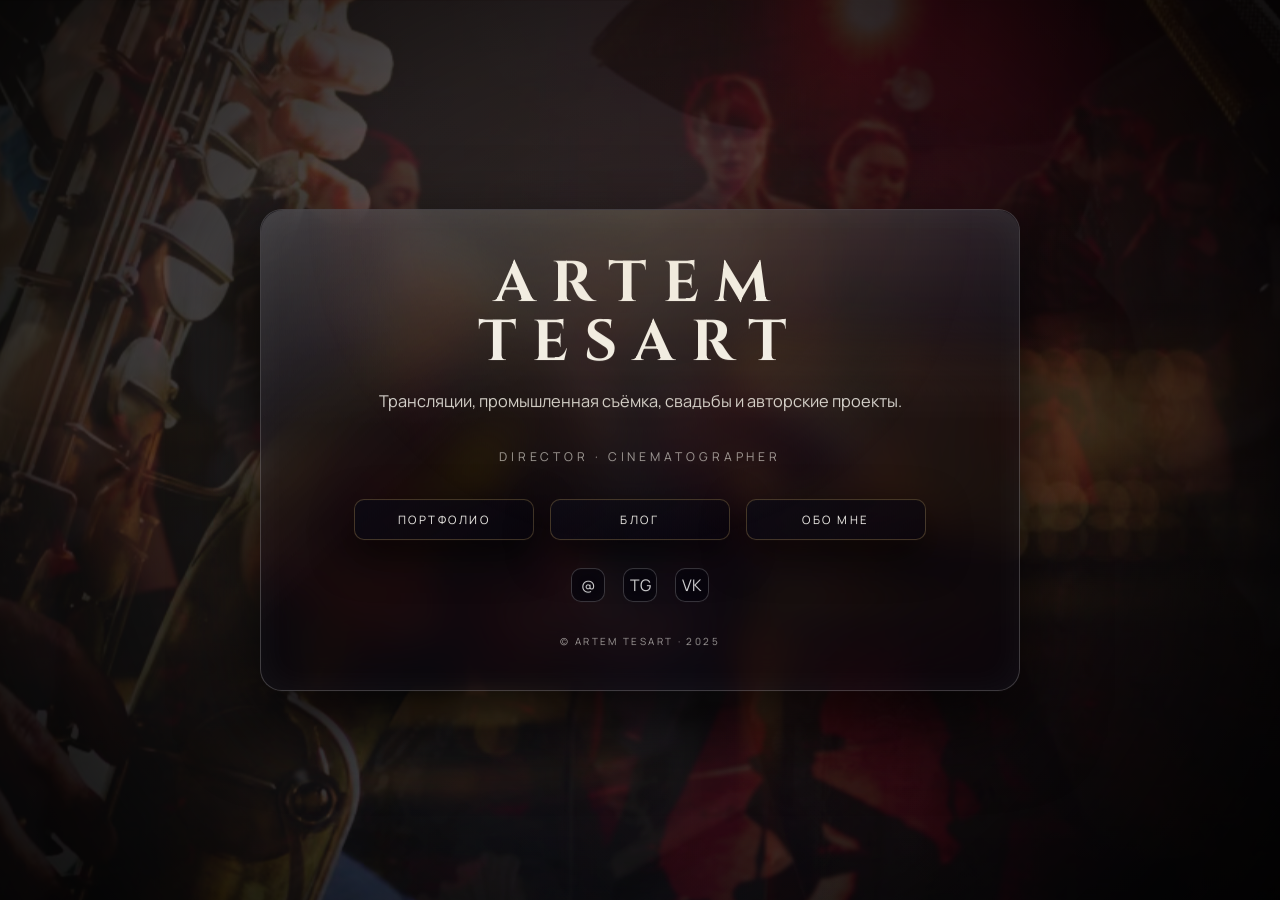
==== index.html @ c9b061e8 "Initial site" ====
<!DOCTYPE html>
<html lang="ru">
<head> <title>Artem Tesart — видеограф и режиссёр монтажа</title>
<meta charset="utf-8" />
<meta name="theme-color" content="#0b0b10">
<meta name="apple-mobile-web-app-status-bar-style" content="black-translucent">
<meta name="title" content="Artem Tesart — видеограф и режиссёр монтажа">
<meta name="description" content="Коммерческие съёмки, авторские проекты, трансляции, клипы, свадьбы. Москва, Санкт-Петербург и другие города." /> <!-- Open Graph -->
<meta property="og:type" content="website">
<meta property="og:url" content="https://tesart.site/">
<meta property="og:title" content="Artem Tesart — видеограф и режиссёр монтажа">
<meta property="og:description" content="Портфолио, блог-уроки, трансляции и проекты. Свет, камера, монтаж, цвет.">
<meta property="og:image" content="https://tesart.site/og_preview.jpg"> <!-- Twitter -->
<meta name="twitter:card" content="summary_large_image">
<meta name="twitter:url" content="https://tesart.site/">
<meta name="twitter:title" content="Artem Tesart — видеограф и режиссёр монтажа">
<meta name="twitter:description" content="Портфолио, блог-уроки, трансляции и проекты.">
<meta name="twitter:image" content="https://tesart.site/og_preview.jpg"> <meta name="viewport" content="width=device-width, initial-scale=1" /> <!-- Favicon -->
<link rel="icon" type="image/png" href="/favicon.png">
<link rel="apple-touch-icon" href="/favicon.png"> <link rel="stylesheet" href="assets/css/base.css" /> <link rel="stylesheet" href="assets/css/spa.css" /> <link rel="stylesheet" href="assets/css/home.css" /> <link rel="stylesheet" href="assets/css/portfolio.css" /> <link rel="stylesheet" href="assets/css/blog.css" /> <link rel="stylesheet" href="assets/css/about.css" /> <link rel="manifest" href="/manifest.webmanifest">
<meta name="theme-color" content="#0a0812"> <!-- iOS (ограниченно, но полезно) -->
<meta name="apple-mobile-web-app-capable" content="yes">
<meta name="apple-mobile-web-app-status-bar-style" content="black-translucent">
<link rel="apple-touch-icon" href="/icon-192.png"> </head> <body class="spa is-home is-loading"> <main class="spa-main"> <div class="preload" aria-hidden="true"><div class="preload__title">ARTEM TESART</div><div class="preload__glow"></div></div> <div class="cinema-stage" aria-hidden="true"> <div class="cinema-layer layer--back"></div> <div class="cinema-layer layer--mid"></div> <div class="cinema-layer layer--front"></div> <div class="cinema-glow"></div> </div> <!-- GLOBAL HEADER --> <header class="page-header spa-chrome" aria-label="Main Navigation"> <div class="page-header__name">ARTEM TESART</div> <nav class="page-header__nav"> <button class="nav-pill js-goto" data-target="home" type="button">Главная</button> <button class="nav-pill js-goto" data-target="portfolio" type="button">Портфолио</button> <button class="nav-pill js-goto" data-target="blog" type="button">Блог</button> <button class="nav-pill js-goto" data-target="about" type="button">Обо мне</button> </nav> </header> <!-- PAGES STRIP --> <div class="pages-strip"> <!-- HOME --> <section class="page page--home" data-page="home"> <section id="hero"> <div class="hero-content"> <div class="hero-panel"> <h1 class="hero-title hero-reveal">ARTEM<br>TESART</h1> <p class="hero-tagline hero-reveal"> Трансляции, промышленная съёмка, свадьбы и авторские проекты. </p> <p class="hero-role hero-reveal">DIRECTOR · CINEMATOGRAPHER</p> <div class="hero-buttons hero-reveal"> <button class="button hero-button js-goto" data-target="portfolio" type="button">Портфолио</button> <button class="button hero-button js-goto" data-target="blog" type="button">Блог</button> <button class="button hero-button js-goto" data-target="about" type="button">Обо мне</button> </div> <div class="contact-icons contact-icons--text hero-reveal"> <a href="mailto:tysart@arttistfoto.ru" class="ci" aria-label="Email">@</a> <a href="https://t.me/tysartpro" target="_blank" rel="noopener" class="ci" aria-label="Telegram">TG</a> <a href="https://vk.com/tysartru" target="_blank" rel="noopener" class="ci" aria-label="VK">VK</a>
</div> <div class="hero-copy-inline hero-reveal">© Artem Tesart · 2025</div> </div> </div> </section> </section>
<div class="inner-lamp" aria-hidden="true"></div>
<div class="home-darken"></div> <!-- PORTFOLIO -->
<section class="page page--inner" data-page="portfolio"> <div class="page-shell"> <div class="page-body"> <div class="page-panel portfolio-panel"> <header class="page-panel__header"> <span class="page-panel__kicker">PORTFOLIO</span> <h2 class="page-panel__title">Работы</h2> <p class="page-panel__subtitle"> Клипы, промышленная съёмка, образовательные проекты, свадьбы. </p> </header> <!-- Filters --> <div class="portfolio-filters" id="portfolio-filters"> <button class="filter-btn is-active" data-filter="all">Все</button> <button class="filter-btn" data-filter="клипы">Клипы</button> <button class="filter-btn" data-filter="бизнес">Бизнес</button> <button class="filter-btn" data-filter="образовательные">Образовательные</button> <button class="filter-btn" data-filter="свадебное">Свадебное</button> </div> <!-- Grid --> <div class="portfolio-grid" id="portfolio-grid"> <!-- 0. Showreel (как обычная карточка, категория клипы) --> <article class="video-card" data-category="клипы all" data-video="https://vkvideo.ru/video_ext.php?oid=-62737535&id=456239091&hash=49986847b2e59c8f&hd=3"> <div class="video-thumb"> <picture><source type="image/avif" srcset="assets/images/pic24-640.avif 640w, assets/images/pic24-960.avif 960w, assets/images/pic24.avif 1920w" sizes="(max-width: 700px) 92vw, (max-width: 1200px) 48vw, 33vw"><img class="video-preview" sizes="(max-width: 700px) 92vw, (max-width: 1200px) 48vw, 33vw" src="assets/images/pic24.jpg" alt="Showreel Артёма Тыщенко" loading="lazy"></picture> <iframe class="video-iframe" allowfullscreen loading="lazy"></iframe> </div> <div class="video-meta"> <div class="video-year">2023</div> <h3 class="video-title">Showreel</h3> <p class="video-desc">Краткая подборка работ — ритм, свет, стиль.</p> </div> </article> <!-- 1 --> <article class="video-card" data-category="клипы all" data-video="https://vk.com/video_ext.php?oid=-62737535&id=456239130&hd=2&autoplay=1"> <div class="video-thumb"> <picture><source type="image/avif" srcset="assets/images/pic23.avif 1920w" sizes="(max-width: 700px) 92vw, (max-width: 1200px) 48vw, 33vw"><img class="video-preview" sizes="(max-width: 700px) 92vw, (max-width: 1200px) 48vw, 33vw" src="assets/images/pic23.jpg" alt="Барабан Победы: Ритм Героев" loading="lazy"></picture> <iframe class="video-iframe" allowfullscreen loading="lazy"></iframe> </div> <div class="video-meta"> <div class="video-year">2025</div> <h3 class="video-title">Барабан Победы</h3> <p class="video-desc">Видеопроект «Барабан Победы: Ритм Героев».</p> </div> </article> <!-- 2 --> <article class="video-card" data-category="Образовательные шоу-программы all" data-video="https://www.youtube.com/embed/yJ_yje0vOjk?si=6PQ5TYV1UYAC-JJE"> <div class="video-thumb"> <picture><source type="image/avif" srcset="assets/images/pic02-640.avif 640w, assets/images/pic02-960.avif 960w, assets/images/pic02.avif 1920w" sizes="(max-width: 700px) 92vw, (max-width: 1200px) 48vw, 33vw"><img class="video-preview" sizes="(max-width: 700px) 92vw, (max-width: 1200px) 48vw, 33vw" src="assets/images/pic02.jpg" alt="Большая ставка — выпуск 1" loading="lazy"></picture> <iframe class="video-iframe" allowfullscreen loading="lazy"></iframe> </div> <div class="video-meta"> <div class="video-year">2025</div> <h3 class="video-title">БОЛЬШАЯ СТАВКА · Выпуск 1</h3> <p class="video-desc">Серебряков, Гребенщиков и Федотов.</p> </div> </article> <!-- 3 --> <article class="video-card" data-category="тизеры Образовательные all" data-video="https://vk.com/video_ext.php?oid=-53605513&id=456241773&hd=2"> <div class="video-thumb"> <picture><source type="image/avif" srcset="assets/images/pic03-640.avif 640w, assets/images/pic03-960.avif 960w, assets/images/pic03.avif 1920w" sizes="(max-width: 700px) 92vw, (max-width: 1200px) 48vw, 33vw"><img class="video-preview" sizes="(max-width: 700px) 92vw, (max-width: 1200px) 48vw, 33vw" src="assets/images/pic03.jpg" alt="Тизер к курсу Андрея Курпатова" loading="lazy"></picture> <iframe class="video-iframe" allowfullscreen loading="lazy"></iframe> </div> <div class="video-meta"> <div class="video-year">2025</div> <h3 class="video-title">Тизер к курсу</h3> <p class="video-desc">Тизер к образовательному курсу Андрея Курпатова.</p> </div> </article> <!-- 4 --> <article class="video-card" data-category="свадебное свадебные-тизеры all" data-video="https://player.vimeo.com/video/1059244427"> <div class="video-thumb"> <picture><source type="image/avif" srcset="assets/images/pic04-640.avif 640w, assets/images/pic04-960.avif 960w, assets/images/pic04.avif 1920w" sizes="(max-width: 700px) 92vw, (max-width: 1200px) 48vw, 33vw"><img class="video-preview" sizes="(max-width: 700px) 92vw, (max-width: 1200px) 48vw, 33vw" src="assets/images/pic04.jpg" alt="Никита и Инна" loading="lazy"></picture> <iframe class="video-iframe" allowfullscreen loading="lazy"></iframe> </div> <div class="video-meta"> <div class="video-year">2025</div> <h3 class="video-title">Никита и Инна</h3> <p class="video-desc">Свадебный тизер.</p> </div> </article> <!-- 5 --> <article class="video-card" data-category=" бизнес all" data-video="https://player.vimeo.com/video/1077946759"> <div class="video-thumb"> <picture><source type="image/avif" srcset="assets/images/pic05-640.avif 640w, assets/images/pic05-960.avif 960w, assets/images/pic05.avif 1920w" sizes="(max-width: 700px) 92vw, (max-width: 1200px) 48vw, 33vw"><img class="video-preview" sizes="(max-width: 700px) 92vw, (max-width: 1200px) 48vw, 33vw" src="assets/images/pic05.jpg" alt="Master" loading="lazy"></picture> <iframe class="video-iframe" allowfullscreen loading="lazy"></iframe> </div> <div class="video-meta"> <div class="video-year">2024–2025</div> <h3 class="video-title">Master</h3> <p class="video-desc">Промышленный видеопроект.</p> </div> </article> <!-- 6 --> <article class="video-card" data-category=" бизнес all" data-video="https://player.vimeo.com/video/1077945075"> <div class="video-thumb"> <picture><source type="image/avif" srcset="assets/images/pic06-640.avif 640w, assets/images/pic06-960.avif 960w, assets/images/pic06.avif 1920w" sizes="(max-width: 700px) 92vw, (max-width: 1200px) 48vw, 33vw"><img class="video-preview" sizes="(max-width: 700px) 92vw, (max-width: 1200px) 48vw, 33vw" src="assets/images/pic06.jpg" alt="ECOTECH" loading="lazy"></picture> <iframe class="video-iframe" allowfullscreen loading="lazy"></iframe> </div> <div class="video-meta"> <div class="video-year">2024–2025</div> <h3 class="video-title">ECOTECH</h3> <p class="video-desc">Промышленный проект.</p> </div> </article> <!-- 7 --> <article class="video-card" data-category="детские Образовательные шоу-программы all" data-video="https://storage.yandexcloud.net/ftp-upload/2024/11/2024-11-19_13_32_GXKYAZNAYPOZN03.mp4"> <div class="video-thumb"> <picture><source type="image/avif" srcset="assets/images/pic07-640.avif 640w, assets/images/pic07-960.avif 960w, assets/images/pic07.avif 1920w" sizes="(max-width: 700px) 92vw, (max-width: 1200px) 48vw, 33vw"><img class="video-preview" sizes="(max-width: 700px) 92vw, (max-width: 1200px) 48vw, 33vw" src="assets/images/pic07.jpg" alt="Я знаю, что всё познаю" loading="lazy"></picture> <iframe class="video-iframe" allowfullscreen loading="lazy"></iframe> </div> <div class="video-meta"> <div class="video-year">2024–2025</div> <h3 class="video-title">Я знаю, что всё познаю</h3> <p class="video-desc">Тайны Петергофа.</p> </div> </article> <!-- 8 --> <article class="video-card" data-category="детские Образовательные шоу-программы all" data-video="https://vkvideo.ru/video_ext.php?oid=-167962601&id=456239149&hd=2"> <div class="video-thumb"> <picture><source type="image/avif" srcset="assets/images/pic08-640.avif 640w, assets/images/pic08-960.avif 960w, assets/images/pic08.avif 1920w" sizes="(max-width: 700px) 92vw, (max-width: 1200px) 48vw, 33vw"><img class="video-preview" sizes="(max-width: 700px) 92vw, (max-width: 1200px) 48vw, 33vw" src="assets/images/pic08.jpg" alt="Эпоха просвещения Елизаветы" loading="lazy"></picture> <iframe class="video-iframe" allowfullscreen loading="lazy"></iframe> </div> <div class="video-meta"> <div class="video-year">2024–2025</div> <h3 class="video-title">Эпоха просвещения</h3> <p class="video-desc">Императрица Елизавета.</p> </div> </article> <!-- 9 --> <article class="video-card" data-category=" бизнес all" data-video="https://player.vimeo.com/video/1077942483"> <div class="video-thumb"> <picture><source type="image/avif" srcset="assets/images/pic09-640.avif 640w, assets/images/pic09-960.avif 960w, assets/images/pic09.avif 1920w" sizes="(max-width: 700px) 92vw, (max-width: 1200px) 48vw, 33vw"><img class="video-preview" sizes="(max-width: 700px) 92vw, (max-width: 1200px) 48vw, 33vw" src="assets/images/pic09.jpg" alt="Pressmash" loading="lazy"></picture> <iframe class="video-iframe" allowfullscreen loading="lazy"></iframe> </div> <div class="video-meta"> <div class="video-year">2024–2025</div> <h3 class="video-title">Pressmash</h3> <p class="video-desc">Промышленный видеопроект.</p> </div> </article> <!-- 10 --> <article class="video-card" data-category=" бизнес all" data-video="https://player.vimeo.com/video/1077961672"> <div class="video-thumb"> <picture><source type="image/avif" srcset="assets/images/pic10-640.avif 640w, assets/images/pic10-960.avif 960w, assets/images/pic10.avif 1920w" sizes="(max-width: 700px) 92vw, (max-width: 1200px) 48vw, 33vw"><img class="video-preview" sizes="(max-width: 700px) 92vw, (max-width: 1200px) 48vw, 33vw" src="assets/images/pic10.jpg" alt="GK Vertikal" loading="lazy"></picture> <iframe class="video-iframe" allowfullscreen loading="lazy"></iframe> </div> <div class="video-meta"> <div class="video-year">2024–2025</div> <h3 class="video-title">GK Vertikal</h3> <p class="video-desc">Промышленный проект.</p> </div> </article> <!-- 11 --> <article class="video-card" data-category="клипы all" data-video="https://rutube.ru/play/embed/a565c56ccdaebafc614cad9eb3cc430b/"> <div class="video-thumb"> <picture><source type="image/avif" srcset="assets/images/pic11-640.avif 640w, assets/images/pic11-960.avif 960w, assets/images/pic11.avif 1920w" sizes="(max-width: 700px) 92vw, (max-width: 1200px) 48vw, 33vw"><img class="video-preview" sizes="(max-width: 700px) 92vw, (max-width: 1200px) 48vw, 33vw" src="assets/images/pic11.jpg" alt="Клип TVRCH" loading="lazy"></picture> <iframe class="video-iframe" allowfullscreen loading="lazy"></iframe> </div> <div class="video-meta"> <div class="video-year">2024–2025</div> <h3 class="video-title">Клип TVRCH</h3> <p class="video-desc">Музыкальный клип.</p> </div> </article> <!-- 12 --> <article class="video-card" data-category="клипы all" data-video="https://rutube.ru/play/embed/ce0a8a663f601e3fba623a80daca1013/"> <div class="video-thumb"> <picture><source type="image/avif" srcset="assets/images/pic12-640.avif 640w, assets/images/pic12-960.avif 960w, assets/images/pic12.avif 1920w" sizes="(max-width: 700px) 92vw, (max-width: 1200px) 48vw, 33vw"><img class="video-preview" sizes="(max-width: 700px) 92vw, (max-width: 1200px) 48vw, 33vw" src="assets/images/pic12.jpg" alt="Russian Kiss — Фрукт" loading="lazy"></picture> <iframe class="video-iframe" allowfullscreen loading="lazy"></iframe> </div> <div class="video-meta"> <div class="video-year">2024–2025</div> <h3 class="video-title">Russian Kiss — «Фрукт»</h3> <p class="video-desc">Музыкальный клип.</p> </div> </article> <!-- 13 --> <article class="video-card" data-category="клипы музыкальные all" data-video="https://rutube.ru/play/embed/23541bbca042cbf67d456db66329a7d2/"> <div class="video-thumb"> <picture><source type="image/avif" srcset="assets/images/pic13-640.avif 640w, assets/images/pic13-960.avif 960w, assets/images/pic13.avif 1920w" sizes="(max-width: 700px) 92vw, (max-width: 1200px) 48vw, 33vw"><img class="video-preview" sizes="(max-width: 700px) 92vw, (max-width: 1200px) 48vw, 33vw" src="assets/images/pic13.jpg" alt="SAX" loading="lazy"></picture> <iframe class="video-iframe" allowfullscreen loading="lazy"></iframe> </div> <div class="video-meta"> <div class="video-year">2024–2025</div> <h3 class="video-title">SAX</h3> <p class="video-desc">Музыкальный проект.</p> </div> </article> <!-- 14 --> <article class="video-card" data-category="тизеры Образовательные all" data-video="https://vk.com/video_ext.php?oid=-53605513&id=456241590&hd"> <div class="video-thumb"> <picture><source type="image/avif" srcset="assets/images/pic14-640.avif 640w, assets/images/pic14-960.avif 960w, assets/images/pic14.avif 1920w" sizes="(max-width: 700px) 92vw, (max-width: 1200px) 48vw, 33vw"><img class="video-preview" sizes="(max-width: 700px) 92vw, (max-width: 1200px) 48vw, 33vw" src="assets/images/pic14.jpg" alt="Тизер к курсу" loading="lazy"></picture> <iframe class="video-iframe" allowfullscreen loading="lazy"></iframe> </div> <div class="video-meta"> <div class="video-year">2024–2025</div> <h3 class="video-title">Тизер к курсу</h3> <p class="video-desc">Ещё один тизер к курсу.</p> </div> </article> <!-- 15 --> <article class="video-card" data-category="свадебное свадебные-тизеры all" data-video="https://vkvideo.ru/video_ext.php?oid=-62737535&id=456239119&hd=1"> <div class="video-thumb"> <picture><source type="image/avif" srcset="assets/images/pic15-640.avif 640w, assets/images/pic15-960.avif 960w, assets/images/pic15.avif 1920w" sizes="(max-width: 700px) 92vw, (max-width: 1200px) 48vw, 33vw"><img class="video-preview" sizes="(max-width: 700px) 92vw, (max-width: 1200px) 48vw, 33vw" src="assets/images/pic15.jpg" alt="Свадебный тизер 1" loading="lazy"></picture> <iframe class="video-iframe" allowfullscreen loading="lazy"></iframe> </div> <div class="video-meta"> <div class="video-year">2024–2025</div> <h3 class="video-title">Свадебный тизер 1</h3> <p class="video-desc">Свадебный тизер.</p> </div> </article> <!-- 16 --> <article class="video-card" data-category="свадебное свадебные-тизеры all" data-video="https://vk.com/video_ext.php?oid=-62737535&id=456239122&hd=2"> <div class="video-thumb"> <picture><source type="image/avif" srcset="assets/images/pic20-640.avif 640w, assets/images/pic20-960.avif 960w, assets/images/pic20.avif 1920w" sizes="(max-width: 700px) 92vw, (max-width: 1200px) 48vw, 33vw"><img class="video-preview" sizes="(max-width: 700px) 92vw, (max-width: 1200px) 48vw, 33vw" src="assets/images/pic20.jpg" alt="Свадебный тизер 2" loading="lazy"></picture> <iframe class="video-iframe" allowfullscreen loading="lazy"></iframe> </div> <div class="video-meta"> <div class="video-year">2024–2025</div> <h3 class="video-title">Свадебный тизер 2</h3> <p class="video-desc">Свадебный тизер.</p> </div> </article> <!-- 17 --> <article class="video-card" data-category="свадебные-клипы свадебное all" data-video="https://vkvideo.ru/video_ext.php?oid=-62737535&id=456239101&hd=1"> <div class="video-thumb"> <picture><source type="image/avif" srcset="assets/images/pic22-640.avif 640w, assets/images/pic22-960.avif 960w, assets/images/pic22.avif 1920w" sizes="(max-width: 700px) 92vw, (max-width: 1200px) 48vw, 33vw"><img class="video-preview" sizes="(max-width: 700px) 92vw, (max-width: 1200px) 48vw, 33vw" src="assets/images/pic22.jpg" alt="Свадебный клип 1" loading="lazy"></picture> <iframe class="video-iframe" allowfullscreen loading="lazy"></iframe> </div> <div class="video-meta"> <div class="video-year">2024–2025</div> <h3 class="video-title">Свадебный клип 1</h3> <p class="video-desc">Свадебный клип.</p> </div> </article> <!-- 18 --> <article class="video-card" data-category="свадебное свадебные-фильмы all" data-video="https://vkvideo.ru/video_ext.php?oid=-62737535&id=456239120&hd=1"> <div class="video-thumb"> <picture><source type="image/avif" srcset="assets/images/pic18-640.avif 640w, assets/images/pic18-960.avif 960w, assets/images/pic18.avif 1920w" sizes="(max-width: 700px) 92vw, (max-width: 1200px) 48vw, 33vw"><img class="video-preview" sizes="(max-width: 700px) 92vw, (max-width: 1200px) 48vw, 33vw" src="assets/images/pic18.jpg" alt="Свадебный фильм 1" loading="lazy"></picture> <iframe class="video-iframe" allowfullscreen loading="lazy"></iframe> </div> <div class="video-meta"> <div class="video-year">2024–2025</div> <h3 class="video-title">Свадебный фильм 1</h3> <p class="video-desc">Свадебный фильм.</p> </div> </article> <!-- 19 --> <article class="video-card" data-category="свадебное свадебные-фильмы all" data-video="https://vkvideo.ru/video_ext.php?oid=-62737535&id=456239096&hd=1"> <div class="video-thumb"> <picture><source type="image/avif" srcset="assets/images/pic17-640.avif 640w, assets/images/pic17-960.avif 960w, assets/images/pic17.avif 1920w" sizes="(max-width: 700px) 92vw, (max-width: 1200px) 48vw, 33vw"><img class="video-preview" sizes="(max-width: 700px) 92vw, (max-width: 1200px) 48vw, 33vw" src="assets/images/pic17.jpg" alt="Свадебный фильм 2" loading="lazy"></picture> <iframe class="video-iframe" allowfullscreen loading="lazy"></iframe> </div> <div class="video-meta"> <div class="video-year">2024–2025</div> <h3 class="video-title">Свадебный фильм 2</h3> <p class="video-desc">Свадебный фильм.</p> </div> </article> <!-- 20 --> <article class="video-card" data-category="свадебное свадебные-фильмы all" data-video="https://vkvideo.ru/video_ext.php?oid=-62737535&id=456239095&hd=1"> <div class="video-thumb"> <picture><source type="image/avif" srcset="assets/images/pic20-640.avif 640w, assets/images/pic20-960.avif 960w, assets/images/pic20.avif 1920w" sizes="(max-width: 700px) 92vw, (max-width: 1200px) 48vw, 33vw"><img class="video-preview" sizes="(max-width: 700px) 92vw, (max-width: 1200px) 48vw, 33vw" src="assets/images/pic20.jpg" alt="Свадебный фильм 3" loading="lazy"></picture> <iframe class="video-iframe" allowfullscreen loading="lazy"></iframe> </div> <div class="video-meta"> <div class="video-year">2024–2025</div> <h3 class="video-title">Свадебный фильм 3</h3> <p class="video-desc">Свадебный фильм.</p> </div> </article> <!-- 21 --> <article class="video-card" data-category="свадебное свадебные-фильмы all" data-video="https://vk.com/video_ext.php?oid=-62737535&id=456239128&hd=2"> <div class="video-thumb"> <picture><source type="image/avif" srcset="assets/images/pic21-640.avif 640w, assets/images/pic21-960.avif 960w, assets/images/pic21.avif 1920w" sizes="(max-width: 700px) 92vw, (max-width: 1200px) 48vw, 33vw"><img class="video-preview" sizes="(max-width: 700px) 92vw, (max-width: 1200px) 48vw, 33vw" src="assets/images/pic21.jpg" alt="Свадебный фильм 4" loading="lazy"></picture> <iframe class="video-iframe" allowfullscreen loading="lazy"></iframe> </div> <div class="video-meta"> <div class="video-year">2024–2025</div> <h3 class="video-title">Свадебный фильм 4</h3> <p class="video-desc">Свадебный фильм.</p> </div> </article> </div> </div> </div> </div>
</section> <!-- BLOG -->
<section class="page page--inner" data-page="blog"> <div class="page-shell"> <div class="page-body"> <section class="page-panel blog-panel"> <header class="page-panel__header"> <span class="page-panel__kicker">Блог</span> <h1 class="page-panel__title">Видео</h1> <p class="page-panel__subtitle"> Практика света, камеры и экспозиции. </p> </header> <div class="blog-lessons" id="blog-lessons"> <!-- Видео 6 --> <article class="lesson-card" data-video="https://www.youtube.com/embed/YognzvrLtvo?si=2WjALFE_nRBY7XxT" data-year="Видео 6" data-title="Как работает ISO: чувствительность, шум и плёнка" data-desc="ISO — это усиление сигнала, а не «яркость». Разница шума, зерна и что делать, когда не хватает света."> <div class="lesson-thumb"> <picture><source type="image/avif" srcset="assets/images/6-640.avif 640w, assets/images/6-960.avif 960w, assets/images/6.avif 1920w" sizes="(max-width: 700px) 92vw, (max-width: 1200px) 48vw, 33vw"><img sizes="(max-width: 700px) 92vw, (max-width: 1200px) 48vw, 33vw" src="assets/images/6.jpg" alt="Видео 6 — ISO" loading="lazy"></picture> <div class="lesson-play">▶</div> </div> <div class="lesson-meta"> <div class="lesson-kicker">Видео 6</div> <h2 class="lesson-title">Как работает ISO: чувствительность, шум и плёнка</h2> <p class="lesson-desc"> ISO — усиление сигнала, шум vs плёночное зерно, и почему ISO — крайняя мера. </p> </div> </article> <!-- Видео 5 --> <article class="lesson-card" data-video="https://www.youtube.com/embed/8cX2oU6Eokc?si=qILGULPIHvZVpOPY" data-year="Видео 5" data-title="Экспозиция как инструмент смысла" data-desc="Экспозиция и композиция вместе управляют вниманием и эмоцией кадра."> <div class="lesson-thumb"> <picture><source type="image/avif" srcset="assets/images/5.avif 1920w" sizes="(max-width: 700px) 92vw, (max-width: 1200px) 48vw, 33vw"><img sizes="(max-width: 700px) 92vw, (max-width: 1200px) 48vw, 33vw" src="assets/images/5.jpg" alt="Видео 5 — Экспозиция" loading="lazy"></picture> <div class="lesson-play">▶</div> </div> <div class="lesson-meta"> <div class="lesson-kicker">Видео 5</div> <h2 class="lesson-title">Экспозиция как инструмент смысла</h2> <p class="lesson-desc"> Не «цифры», а смысл: баланс кадра, акцент, как свет и тьма управляют вниманием. </p> </div> </article> <!-- Видео 4 --> <article class="lesson-card" data-video="https://www.youtube.com/embed/5KrJzUv5Xx0?si=xjjV9W5CfD5ROX4s" data-year="Видео 4" data-title="Практика баланса белого на камере" data-desc="Авто-BB vs ручной в кельвинах, на что смотреть по коже/фону/свету."> <div class="lesson-thumb"> <picture><source type="image/avif" srcset="assets/images/4.avif 1920w" sizes="(max-width: 700px) 92vw, (max-width: 1200px) 48vw, 33vw"><img sizes="(max-width: 700px) 92vw, (max-width: 1200px) 48vw, 33vw" src="assets/images/4.jpg" alt="Видео 4 — Баланс белого" loading="lazy"></picture> <div class="lesson-play">▶</div> </div> <div class="lesson-meta"> <div class="lesson-kicker">Видео 4</div> <h2 class="lesson-title">Практика баланса белого на камере</h2> <p class="lesson-desc"> Практика на FX30, но принципы одинаковы для любых камер. </p> </div> </article> <!-- Видео 3 --> <article class="lesson-card" data-video="https://vk.com/video_ext.php?oid=-62737535&id=456239133&autoplay=1" data-year="Видео 3" data-title="Базовый баланс белого: фундамент красивого цвета" data-desc="Когда авто-BB уместен, почему лучше вручную, как брать WB и что делать без времени."> <div class="lesson-thumb"> <picture><source type="image/avif" srcset="assets/images/3-640.avif 640w, assets/images/3-960.avif 960w, assets/images/3.avif 1920w" sizes="(max-width: 700px) 92vw, (max-width: 1200px) 48vw, 33vw"><img sizes="(max-width: 700px) 92vw, (max-width: 1200px) 48vw, 33vw" src="assets/images/3.jpg" alt="Видео 3 — WB" loading="lazy"></picture> <div class="lesson-play">▶</div> </div> <div class="lesson-meta"> <div class="lesson-kicker">Видео 3</div> <h2 class="lesson-title">Базовый баланс белого: фундамент красивого цвета</h2> <p class="lesson-desc"> Фундамент работы со светом и цветом: ручная настройка, карта/лист, ошибки синхронизации. </p> </div> </article> <!-- Видео 2 --> <article class="lesson-card" data-video="https://vk.com/video_ext.php?oid=-62737535&id=456239132&autoplay=1" data-year="Видео 2" data-title="Глаз и камера: почему картинка «не как в жизни»" data-desc="Почему камера честно фиксирует контраст и ошибки света, и как это использовать."> <div class="lesson-thumb"> <picture><source type="image/avif" srcset="assets/images/2.avif 1920w" sizes="(max-width: 700px) 92vw, (max-width: 1200px) 48vw, 33vw"><img sizes="(max-width: 700px) 92vw, (max-width: 1200px) 48vw, 33vw" src="assets/images/2.jpg" alt="Видео 2 — Глаз и камера" loading="lazy"></picture> <div class="lesson-play">▶</div> </div> <div class="lesson-meta"> <div class="lesson-kicker">Видео 2</div> <h2 class="lesson-title">Глаз и камера: почему картинка «не как в жизни»</h2> <p class="lesson-desc"> Глаз «подстраивает» всё автоматически, камера — нет. Разбираем, как работать вместе с камерой. </p> </div> </article> <!-- Видео 1 --> <article class="lesson-card" data-video="https://vk.com/video_ext.php?oid=-62737535&id=456239131&autoplay=1" data-year="Видео 1" data-title="Красивый кадр дома для Zoom и записей" data-desc="Простые правила, которые сразу улучшают картинку: ракурс, свет, фон."> <div class="lesson-thumb"> <picture><source type="image/avif" srcset="assets/images/1-640.avif 640w, assets/images/1-960.avif 960w, assets/images/1.avif 1920w" sizes="(max-width: 700px) 92vw, (max-width: 1200px) 48vw, 33vw"><img sizes="(max-width: 700px) 92vw, (max-width: 1200px) 48vw, 33vw" src="assets/images/1.jpg" alt="Видео 1 — Домашний свет" loading="lazy"></picture> <div class="lesson-play">▶</div> </div> <div class="lesson-meta"> <div class="lesson-kicker">Видео 1</div> <h2 class="lesson-title">Красивый кадр дома для Zoom и записей</h2> <p class="lesson-desc"> Без дорогой техники: угол софтбокса, почему потолочный свет «убивает», и как сделать лицо главным. </p> </div> </article> </div> </section> </div> </div>
</section> <!-- ABOUT -->
<section class="page page--inner" data-page="about"> <div class="page-shell"> <div class="page-body"> <section class="page-panel about-panel"> <header class="page-panel__header"> <span class="page-panel__kicker">ABOUT</span> <h1 class="page-panel__title">Артём Тыщенко</h1> <p class="page-panel__subtitle"> Видеограф и режиссёр монтажа. Снимаю и монтирую под ключ — от идеи и света до финального монтажа и звука. </p> </header> <div class="about-grid"> <!-- Left column --> <div class="about-col"> <h2 class="about-h2">Кто я <span class="en"></span></h2> <p class="about-p"> Я — Артём Тыщенко (Artem Tesart), видеограф и режиссёр монтажа с опытом работы более 10 лет. Люблю живые, честные кадры и внимательно отношусь к свету, фактуре и пространству. Для меня важна не только «красивая картинка», но и то, как зритель живёт внутри сцены. </p> <p class="about-p"> Работаю в Москве, Санкт-Петербурге и других городах. Делаю проекты киношным подходом: композиция, движение камеры, ритм монтажа и свет — так, чтобы видео смотрелось цельно и легко. </p> <h2 class="about-h2">Как я работаю <span class="en"></span></h2> <ol class="about-steps"> <li><strong>Задача.</strong> Коротко фиксируем цель, аудиторию и ожидаемый результат.</li> <li><strong>Формат.</strong> Предлагаю хронометраж, стиль и структуру ролика.</li> <li><strong>Съёмка.</strong> Планируем день, свет, локации — снимаем спокойно, без суеты.</li> <li><strong>Монтаж и цвет.</strong> Собираю историю, ритм, цветокоррекцию и финальный звук.</li> <li><strong>Сдача.</strong> Отдаю материалы в нужных форматах и помогу с публикацией.</li> </ol> </div> <!-- Right column --> <aside class="about-col about-col--right"> <div class="about-card"> <h2 class="about-h2">С чем помогаю <span class="en"></span></h2> <ul class="about-list"> <li><strong>Коммерческие ролики</strong> — промо, презентации, имиджевые видео для компаний и производств.</li> <li><strong>Образовательные и шоу-проекты</strong> — лекции, онлайн-курсы, интеллектуальные форматы, детские программы.</li> <li><strong>Клипы и творческие проекты</strong> — музыкальные клипы, арт-видео, истории под трек или сценарий.</li> <li><strong>Событийное видео</strong> — эмоциональные, аккуратные фильмы и тизеры о событиях и людях.</li> <li><strong>Монтаж под ключ</strong> — соберу цельный фильм из вашего материала с цветом и звуком.</li> </ul> </div> <div class="about-card"> <h2 class="about-h2">Онлайн-трансляции <span class="en"></span></h2> <p class="about-p"> Провожу многокамерные трансляции для образовательных проектов и фондов: 2–3 камеры, видеомикшер (switcher), звук с пульта и параллельная запись. Помогаю собрать надёжный сетап и провести эфир спокойно — без сюрпризов. </p> <div class="about-tags"> <span class="tag">2–3 камеры</span> <span class="tag">Switcher</span> <span class="tag">Sound from mixer</span> <span class="tag">Backup record</span> </div> </div> <div class="about-card"> <h2 class="about-h2">Немного личного <span class="en"></span></h2> <p class="about-p"> Мне важны спокойствие, ясность и уважительное общение. Люблю, когда в работе нет лишней суеты: есть цель и пространство для точных решений. В кадре для меня нет случайных деталей — свет, композиция и паузы тоже «говорят». </p> </div> <div class="about-card about-card--cta"> <h2 class="about-h2">Связаться <span class="en"></span></h2> <p class="about-p">Проще всего написать в Telegram или в VK.</p> <div class="about-cta"> <a class="btn btn--ghost" href="https://t.me/tysartpro" target="_blank" rel="noopener">Telegram</a> <a class="btn btn--ghost" href="https://vk.com/tysartru" target="_blank" rel="noopener">VK</a> </div> <p class="about-note"> Email: <a href="mailto:tysart@arttistfoto.ru">tysart@arttistfoto.ru</a> </p> </div> </aside> </div> </section> </div> </div>
</section> </div><!-- /pages-strip --> <!-- ГЛОБАЛЬНЫЙ ФУТЕР (контакты + копирайт) -->
<footer class="page-footer spa-chrome" aria-label="Контакты"> <div class="footer-actions"> <a class="footer-link" href="mailto:tysart@arttistfoto.ru">Email</a> <a class="footer-link" href="https://t.me/tysartpro" target="_blank" rel="noreferrer">Telegram</a> <a class="footer-link" href="https://vk.com/tysartru" target="_blank" rel="noreferrer">VK</a> </div> <div class="footer-copy">© Artem Tesart · 2025</div>
</footer> </main> <script src="assets/js/spa.js" defer></script> <!-- Video Modal -->
<div class="modal" id="videoModal" aria-hidden="true"> <div class="modal__backdrop" data-modal-close></div> <div class="modal__dialog" role="dialog" aria-modal="true"> <button class="modal__close" type="button" data-modal-close>×</button> <button class="modal__nav modal__nav--prev" type="button" data-modal-prev>‹</button> <button class="modal__nav modal__nav--next" type="button" data-modal-next>›</button> <div class="modal__media"> <iframe id="videoModalFrame" allow="autoplay; encrypted-media; fullscreen; picture-in-picture" allowfullscreen loading="lazy">
</iframe> </div> <div class="modal__meta"> <div class="modal__year" id="videoModalYear"></div> <div class="modal__title" id="videoModalTitle"></div> <div class="modal__desc" id="videoModalDesc"></div> </div> </div>
</div>
</body>
</html>
---- assets/css/base.css ----
@import url('https://fonts.googleapis.com/css2?family=Cinzel:wght@400;500;600;700&family=Manrope:wght@300;400;500;600;700&display=swap');

:root {
  --font-body: "Manrope", system-ui, -apple-system, "Segoe UI", sans-serif;
  --font-display: "Cinzel", "Times New Roman", serif;

  --bg-0: #040207;
  --bg-1: #09040f;
  --bg-2: #12070f;

  --text-strong: #f5f3ee;
  --text: rgba(245, 243, 238, 0.86);
  --text-dim: rgba(245, 243, 238, 0.62);

  --accent: #d6b36b;
  --accent-soft: rgba(214, 179, 107, 0.35);

  --panel: rgba(8, 6, 14, 0.72);
  --panel-border: rgba(255, 255, 255, 0.14);
  --panel-shadow: 0 30px 90px rgba(0, 0, 0, 0.85);

  --parallax-x: 0;
  --parallax-y: 0;
  --page-index: 0;
}

*,
*::before,
*::after { box-sizing: border-box; }

html, body {
  margin: 0;
  padding: 0;
  height: 100%;
}

body {
  font-family: var(--font-body);
  font-weight: 400;
  color: var(--text);
  background: radial-gradient(1200px 800px at 50% -10%, rgba(120, 20, 20, 0.24), transparent 65%),
              radial-gradient(1200px 900px at 70% 10%, rgba(25, 40, 80, 0.22), transparent 70%),
              linear-gradient(180deg, var(--bg-2), var(--bg-0));
  background-attachment: fixed;
}

body::after {
  content: "";
  position: fixed;
  inset: -20vh;
  pointer-events: none;
  background:
    radial-gradient(circle at 50% 10%, rgba(255, 255, 255, 0.06), transparent 45%),
    radial-gradient(circle at 20% 80%, rgba(255, 255, 255, 0.04), transparent 50%),
    radial-gradient(circle at 80% 70%, rgba(255, 255, 255, 0.03), transparent 55%);
  opacity: 0.6;
  mix-blend-mode: screen;
  z-index: 1;
}

button { font-family: inherit; }
img { max-width: 100%; display: block; }

body.modal-open { overflow: hidden; }

@media (prefers-reduced-motion: reduce) {
  * {
    animation-duration: 0.001ms !important;
    animation-iteration-count: 1 !important;
    transition-duration: 0.001ms !important;
    scroll-behavior: auto !important;
  }
}
---- assets/css/spa.css ----
/* SPA ROOT */
body.spa { overflow: hidden; }

.spa-main {
  position: relative;
  width: 100%;
  height: 100vh;
  overflow: hidden;
  background: transparent;
}

/* Vignette */
.spa-main::before {
  content: "";
  position: absolute;
  inset: -10vh;
  z-index: 2;
  pointer-events: none;
  background: radial-gradient(circle at center,
    rgba(0, 0, 0, 0) 0%,
    rgba(0, 0, 0, 0.35) 45%,
    rgba(0, 0, 0, 0.75) 75%,
    rgba(0, 0, 0, 0.95) 100%
  );
}

/* CINEMA STAGE (global background) */
.cinema-stage {
  position: fixed;
  inset: -6vh -6vw;
  z-index: 0;
  pointer-events: none;
  overflow: hidden;
}

.cinema-layer {
  position: absolute;
  inset: 0;
  background-size: cover;
  background-position: center;
  filter: saturate(115%) contrast(112%) brightness(0.78);
  opacity: 0.55;
  transform: translate3d(0,0,0) scale(1.08);
  transition: transform 0.8s cubic-bezier(.22,.61,.36,1), opacity 0.8s ease;
  will-change: transform;
}

.cinema-layer.layer--back {
  background-image: image-set(
    url("../images/pic07.avif") type("image/avif"),
    url("../images/pic07.jpg") type("image/jpeg")
  );
  opacity: 0.38;
  transform:
    translate3d(calc(var(--page-index) * -2.3%), calc(var(--parallax-y) * 16px), 0)
    scale(1.2);
  filter: saturate(105%) contrast(105%) brightness(0.65);
}

.cinema-layer.layer--mid {
  background-image: image-set(
    url("../images/pic13.avif") type("image/avif"),
    url("../images/pic13.jpg") type("image/jpeg")
  );
  opacity: 0.52;
  transform:
    translate3d(calc(var(--page-index) * -3.4%), calc(var(--parallax-y) * 22px), 0)
    scale(1.12);
}

.cinema-layer.layer--front {
  background-image: image-set(
    url("../images/pic11.avif") type("image/avif"),
    url("../images/pic11.jpg") type("image/jpeg")
  );
  opacity: 0.25;
  transform:
    translate3d(calc(var(--page-index) * -4.4%), calc(var(--parallax-y) * 28px), 0)
    scale(1.05);
  filter: blur(2px) saturate(120%);
}

.cinema-glow {
  position: absolute;
  inset: -10%;
  background:
    radial-gradient(circle at 20% 20%, rgba(214, 179, 107, 0.18), transparent 55%),
    radial-gradient(circle at 70% 30%, rgba(120, 20, 20, 0.18), transparent 60%),
    radial-gradient(circle at 60% 80%, rgba(40, 60, 110, 0.16), transparent 65%);
  mix-blend-mode: screen;
  opacity: 0.6;
}

/* STRIP */
.pages-strip {
  position: relative;
  z-index: 3;
  display: flex;
  height: 100%;
  width: 100%;
  transform: translate3d(0,0,0);
  transition: transform 0.7s cubic-bezier(0.22, 0.61, 0.36, 1);
  will-change: transform;
  pointer-events: none;
}

.page {
  flex: 0 0 100%;
  width: 100%;
  height: 100%;
  overflow: hidden;
  pointer-events: auto;
}

.page--inner { overflow: hidden; }

/* inner scroll area */
.page-shell {
  height: 100%;
  display: flex;
  flex-direction: column;
}

.page-body {
  flex: 1;
  overflow-y: auto;
  padding: 7rem 2.5rem 2.4rem;
}

/* glass panel */
.page-panel {
  max-width: 1120px;
  margin: 0 auto;
  background: var(--panel);
  border-radius: 24px;
  padding: 3rem 3rem 2.6rem;
  box-shadow: var(--panel-shadow);
  border: 1px solid var(--panel-border);
  backdrop-filter: blur(16px) saturate(140%);
  -webkit-backdrop-filter: blur(16px) saturate(140%);
  transform:
    translate3d(0,0,0)
    rotateX(calc(var(--parallax-y) * 1.2deg))
    rotateY(calc(var(--parallax-x) * -1.2deg));
  transition: transform 0.6s ease;
}

.page-panel__header { text-align: center; margin-bottom: 2.2rem; }
.page-panel__kicker {
  display: block;
  font-size: 0.76rem;
  letter-spacing: 0.32em;
  text-transform: uppercase;
  color: var(--text-dim);
  margin-bottom: 1.2rem;
}
.page-panel__title {
  font-family: var(--font-display);
  font-size: 2.5rem;
  letter-spacing: 0.18em;
  text-transform: uppercase;
  line-height: 1.08;
  margin: 0 0 1rem;
  color: var(--text-strong);
}
.page-panel__subtitle {
  max-width: 760px;
  margin: 0 auto;
  font-size: 0.96rem;
  line-height: 1.8;
  color: var(--text);
}

/* HEADER + FOOTER */
.spa-chrome{
  position: fixed;
  left: 0;
  right: 0;
  z-index: 60;
  transition: transform 0.35s cubic-bezier(.22,.61,.36,1), opacity 0.35s ease;
  will-change: transform, opacity;
}

.page-header{
  top: 0;
  padding: 1.1rem 2rem 1rem;
  display: flex;
  flex-direction: column;
  align-items: center;
  gap: 0.65rem;
  background: rgba(5, 3, 12, 0.72);
  backdrop-filter: blur(16px) saturate(140%);
  -webkit-backdrop-filter: blur(16px) saturate(140%);
  border-bottom: 1px solid rgba(255, 255, 255, 0.12);
  box-shadow: 0 18px 60px rgba(0,0,0,0.65);
  transform: translateY(-110%);
  opacity: 0;
  pointer-events: none;
}

.page-header__name {
  font-family: var(--font-display);
  font-size: 0.78rem;
  letter-spacing: 0.42em;
  text-transform: uppercase;
  color: var(--text-strong);
}

.page-header__nav {
  display: flex;
  gap: 0.75rem;
  justify-content: center;
  flex-wrap: wrap;
}

.page-footer{
  bottom: 0;
  padding: 0.95rem 2rem 1.1rem;
  display: flex;
  flex-direction: column;
  align-items: center;
  gap: 0.9rem;
  background: rgba(5, 3, 12, 0.78);
  backdrop-filter: blur(16px) saturate(140%);
  -webkit-backdrop-filter: blur(16px) saturate(140%);
  border-top: 1px solid rgba(255, 255, 255, 0.12);
  box-shadow: 0 -18px 60px rgba(0,0,0,0.6);
  transform: translateY(110%);
  opacity: 0;
  pointer-events: none;
}

body.is-inner .page-header,
body.is-inner .page-footer{
  transform: translateY(0);
  opacity: 1;
  pointer-events: auto;
}

body.chrome-hidden .page-header {
  transform: translateY(-110%);
  opacity: 0;
  pointer-events: none;
}

body.chrome-hidden .page-footer {
  transform: translateY(120%);
  opacity: 0;
  pointer-events: none;
}

/* page inner spacing */
.page--inner .page-body{
  padding-top: 110px;
  padding-bottom: 96px;
}

/* Buttons */
.button, .nav-pill {
  border-radius: 10px;
  border: 1px solid rgba(214, 179, 107, 0.28);
  background: linear-gradient(145deg, rgba(12, 10, 20, 0.85), rgba(8, 6, 14, 0.68));
  color: var(--text-strong);
  padding: 0.75rem 2.2rem;
  font-size: 0.72rem;
  letter-spacing: 0.22em;
  text-transform: uppercase;
  cursor: pointer;
  box-shadow: 0 14px 40px rgba(0, 0, 0, 0.7);
  transition: background 0.18s ease, border-color 0.18s ease, transform 0.1s ease, box-shadow 0.18s ease;
  display: inline-flex;
  align-items: center;
  justify-content: center;
}

.button:hover, .button:active, .nav-pill:hover, .nav-pill:active {
  background: linear-gradient(145deg, rgba(20, 16, 30, 0.95), rgba(10, 8, 18, 0.82));
  border-color: rgba(214, 179, 107, 0.55);
  transform: translateY(-1px);
  box-shadow: 0 20px 48px rgba(0, 0, 0, 0.9);
}

.nav-pill--active {
  border-color: rgba(214, 179, 107, 0.7);
  box-shadow: 0 18px 46px rgba(0, 0, 0, 1);
}

/* Footer links */
.footer-actions{
  display: flex;
  gap: .9rem;
  align-items: center;
  justify-content: center;
}

.footer-link{
  text-decoration: none;
  color: rgba(255,255,255,0.86);
  border: 1px solid rgba(214, 179, 107, 0.3);
  background: rgba(8,6,14,0.45);
  padding: 0.45rem 0.95rem;
  border-radius: 10px;
  letter-spacing: 0.14em;
  text-transform: uppercase;
  font-size: 0.68rem;
  transition: transform .12s ease, border-color .18s ease, background .18s ease;
}

.footer-link:hover{
  transform: translateY(-1px);
  border-color: rgba(214, 179, 107, 0.6);
  background: rgba(12,10,18,0.6);
}

.footer-copy{
  text-align: center;
  font-size: 0.62rem;
  letter-spacing: 0.22em;
  text-transform: uppercase;
  color: rgba(255,255,255,0.55);
}

/* RESPONSIVE */
@media (max-width: 900px) {
  .page-body { padding: 6rem 1.6rem 2.2rem; }
  .page-panel { padding: 2.6rem 2rem 2.2rem; }
  .page-panel__title { font-size: 2.1rem; letter-spacing: 0.16em; }
}

@media (max-width: 640px) {
  .page-header__nav{ display: grid; grid-template-columns: 1fr 1fr; gap: 10px; }
  .page-header__nav .nav-pill{ width: 100%; height: 44px; }
  .page-body { padding: 6rem 1.2rem 2rem; }
  .page-panel { border-radius: 18px; }
}

@media (prefers-reduced-motion: reduce) {
  .cinema-layer,
  .page-panel,
  .video-card,
  .lesson-card,
  .about-card {
    transition: none;
    transform: none;
  }
}
---- assets/css/home.css ----
.page--home { position: relative; overflow: hidden; }

.hero-content {
  position: relative;
  z-index: 5;
  height: 100vh;
  display: flex;
  align-items: center;
  justify-content: center;
  padding: 0 1.5rem;
  perspective: 1200px;
}

/* preload */
.preload{
  position: fixed;
  inset: 0;
  z-index: 90;
  display: grid;
  place-items: center;
  background: radial-gradient(1200px 800px at 50% 10%, rgba(90,20,20,0.35), transparent 55%),
              #05030a;
  color: var(--text-strong);
  opacity: 1;
  transition: opacity 0.8s ease;
}

.preload__title{
  font-family: var(--font-display);
  font-size: clamp(2.2rem, 6vw, 4.2rem);
  letter-spacing: 0.35em;
  text-transform: uppercase;
  transform: scale(0.96);
  animation: preloadZoom 1.4s ease forwards;
}

.preload__glow{
  position: absolute;
  inset: -15%;
  background:
    radial-gradient(circle at 50% 30%, rgba(214,179,107,0.22), transparent 50%),
    radial-gradient(circle at 60% 70%, rgba(120,20,20,0.18), transparent 55%);
  mix-blend-mode: screen;
  opacity: 0.7;
}

body.is-loaded .preload{
  opacity: 0;
  pointer-events: none;
}

@keyframes preloadZoom{
  0%{ opacity: 0; transform: scale(0.92); filter: blur(4px); }
  60%{ opacity: 1; filter: blur(0); }
  100%{ opacity: 1; transform: scale(1.02); }
}

.hero-panel {
  position: absolute;
  top: 50%;
  left: 50%;
  transform:
    translate3d(-50%, -50%, 0)
    rotateX(calc(var(--parallax-y) * 2.2deg))
    rotateY(calc(var(--parallax-x) * -2.2deg));
  z-index: 6;

  max-width: 760px;
  width: min(92vw, 760px);
  padding: 2.8rem 3.2rem 2.6rem;

  text-align: center;
  color: var(--text-strong);

  background: rgba(6, 5, 12, 0.72);
  backdrop-filter: blur(18px) saturate(150%);
  -webkit-backdrop-filter: blur(18px) saturate(150%);
  border: 1px solid rgba(255,255,255,0.22);
  border-radius: 22px;

  box-shadow:
    0 30px 80px rgba(0,0,0,.85),
    inset 0 0 35px rgba(255,255,255,.05);
  transition: transform 0.6s ease;
}

.hero-panel::before {
  content:"";
  position:absolute;
  inset:0;
  border-radius:inherit;
  pointer-events:none;
  background:
    linear-gradient(to bottom, rgba(255,255,255,.16), transparent 45%),
    linear-gradient(135deg, rgba(255,255,255,.14), transparent 35%);
  opacity: 0.75;
}

.hero-panel::after {
  content:"";
  position:absolute;
  inset:0;
  border-radius:inherit;
  pointer-events:none;
  background: radial-gradient(circle at 50% 0%, rgba(214, 179, 107, 0.20), transparent 55%);
  opacity: 0.8;
}

.hero-title {
  margin: 0 0 1rem;
  font-family: var(--font-display);
  font-size: 3.6rem;
  letter-spacing: 0.28em;
  line-height: 1.02;
  text-transform: uppercase;
}

.hero-tagline {
  font-size: 1.02rem;
  line-height: 1.7;
  max-width: 560px;
  margin: 0 auto 2rem;
  color: var(--text);
}

.hero-role {
  font-size: 0.76rem;
  letter-spacing: 0.32em;
  text-transform: uppercase;
  margin-bottom: 2.1rem;
  color: var(--text-dim);
}

.hero-buttons {
  display: flex;
  justify-content: center;
  gap: 1rem;
  flex-wrap: wrap;
}

.hero-button { min-width: 180px; padding-inline: 2.6rem; }

.hero-copy-inline {
  margin-top: 2rem;
  font-size: 0.62rem;
  letter-spacing: 0.24em;
  text-transform: uppercase;
  color: var(--text-dim);
  opacity: 0.8;
}

/* icons */
.contact-icons {
  display: flex;
  gap: 1.1rem;
  justify-content: center;
  align-items: center;
  margin-top: 1.8rem;
}

.contact-icons .ci {
  display: inline-flex;
  align-items: center;
  justify-content: center;

  width: 34px;
  height: 34px;
  border-radius: 10px;

  background: rgba(8, 6, 14, 0.6);
  backdrop-filter: blur(8px);
  -webkit-backdrop-filter: blur(8px);

  border: 1px solid rgba(255,255,255,0.2);
  color: rgba(255,255,255,0.82);
  text-decoration: none;
  transition: background .2s ease, border-color .2s ease, color .2s ease, transform .2s ease;
}

.contact-icons .ci:hover {
  border-color: rgba(255,255,255,0.45);
  color: #fff;
  background: rgba(12, 10, 18, 0.75);
  transform: translateY(-1px);
}

/* hero background is now handled by global cinema stage */

@media (max-width: 900px) {
  .hero-panel { padding: 2.2rem 1.8rem 2rem; }
  .hero-title { font-size: 3rem; letter-spacing: .2em; }
  .hero-buttons { flex-direction: column; }
}

@media (max-width: 640px) {
  .hero-panel { width: min(94vw, 720px); }
  .hero-title { font-size: 2.6rem; }
}

body.is-home .page-footer{ display: none; }

/* hero stagger reveal */
.hero-reveal{
  opacity: 0;
  transform: translateY(18px);
  transition: opacity 0.7s ease, transform 0.7s ease;
}

body.is-loaded .hero-reveal{
  opacity: 1;
  transform: translateY(0);
}

.hero-title.hero-reveal{ transition-delay: .2s; }
.hero-tagline.hero-reveal{ transition-delay: .35s; }
.hero-role.hero-reveal{ transition-delay: .5s; }
.hero-buttons.hero-reveal{ transition-delay: .7s; }
.contact-icons.hero-reveal{ transition-delay: .85s; }
.hero-copy-inline.hero-reveal{ transition-delay: 1s; }

@media (prefers-reduced-motion: reduce){
  .preload__title{ animation: none; }
  .hero-reveal{ transition: none; }
}
---- assets/css/portfolio.css ----
/* =========================
   PORTFOLIO (clean)
   ========================= */

/* Page panel spacing */
.portfolio-panel{
  padding: 3.2rem 3rem 4rem;
}

@media (max-width: 700px){
  .portfolio-panel{ padding: 2.2rem 1.4rem 3rem; }
}

/* Filters */
.portfolio-filters{
  display: flex;
  justify-content: center;
  gap: 0.8rem;
  flex-wrap: wrap;
  margin: 2.2rem 0 2.6rem;
}

.filter-btn{
  border-radius: 999px;
  border: 1px solid rgba(255,255,255,0.16);
  background: rgba(10,8,16,0.55);
  color: rgba(255,255,255,0.9);

  padding: 0.55rem 1.15rem;
  font-size: 0.68rem;
  letter-spacing: 0.22em;
  text-transform: uppercase;

  cursor: pointer;
  transition: background .18s ease, border-color .18s ease, transform .1s ease, box-shadow .18s ease;
}

.filter-btn:hover{
  background: rgba(255,255,255,0.10);
  border-color: rgba(255,255,255,0.28);
  transform: translateY(-1px);
  box-shadow: 0 12px 28px rgba(0,0,0,0.35);
}

.filter-btn.is-active{
  background: rgba(214, 179, 107, 0.18);
  border-color: rgba(214, 179, 107, 0.55);
  box-shadow: 0 14px 34px rgba(0,0,0,0.45);
}

/* Grid 3 / 2 / 1 */
.portfolio-grid{
  display: grid;
  grid-template-columns: repeat(3, minmax(0, 1fr));
  gap: 1.6rem;
}

@media (max-width: 980px){
  .portfolio-grid{ grid-template-columns: repeat(2, minmax(0, 1fr)); }
}

@media (max-width: 700px){
  .portfolio-grid{ grid-template-columns: 1fr; }
}

/* Card */
.video-card{
  position: relative;
  cursor: pointer;
  transform: translateY(0);
  transition: transform .25s ease, box-shadow .25s ease;
  transform:
    translateY(0)
    rotateX(calc(var(--parallax-y) * 2.2deg))
    rotateY(calc(var(--parallax-x) * -2.2deg));
  transform-style: preserve-3d;
}

.video-card::after{
  content: "";
  position: absolute;
  inset: 0;
  border-radius: 18px;
  pointer-events: none;
  background:
    linear-gradient(135deg, rgba(255,255,255,0.28), transparent 45%),
    linear-gradient(160deg, rgba(214, 179, 107, 0.22), transparent 55%);
  opacity: 0.42;
  mix-blend-mode: screen;
  transform:
    translate3d(calc(var(--parallax-x) * 6px), calc(var(--parallax-y) * 6px), 0);
  transition: transform .2s ease;
}

.video-card::before{
  content: "";
  position: absolute;
  inset: -1px;
  border-radius: 20px;
  pointer-events: none;
  background: linear-gradient(140deg, rgba(214,179,107,0.45), rgba(214,179,107,0.05) 55%, transparent 80%);
  opacity: 0.35;
  mix-blend-mode: screen;
}

.video-card:hover{
  transform:
    translateY(-2px)
    rotateX(calc(var(--parallax-y) * 3deg))
    rotateY(calc(var(--parallax-x) * -3deg));
  box-shadow: 0 22px 65px rgba(0,0,0,0.7);
}

/* “More glossy glass” thumb */
.video-thumb{
  position: relative;
  aspect-ratio: 16 / 9;
  border-radius: 16px;
  overflow: hidden;

  background: rgba(12,10,18,0.35);
  border: 1px solid rgba(255,255,255,0.14);

  box-shadow:
    0 18px 55px rgba(0,0,0,0.70),
    inset 0 0 0 1px rgba(255,255,255,0.06);

  backdrop-filter: blur(14px) saturate(140%);
  -webkit-backdrop-filter: blur(14px) saturate(140%);
}

.video-thumb picture{
  position: absolute;
  inset: 0;
  display: block;
}

/* subtle glossy sheen */
.video-thumb::after{
  content:"";
  position:absolute;
  inset:0;
  pointer-events:none;
  background:
    linear-gradient(to bottom, rgba(255,255,255,0.16), transparent 38%),
    radial-gradient(circle at 20% 10%, rgba(255,255,255,0.10), transparent 55%);
  opacity: 0.55;
  mix-blend-mode: screen;
}

.video-preview,
.video-iframe{
  position: absolute;
  inset: 0;
  width: 100%;
  height: 100%;
  border: 0;
}

.video-preview{
  object-fit: cover;
  transform: scale(1.01);
  transition: transform .5s ease, opacity .25s ease, filter .25s ease;
  filter: contrast(1.05) brightness(.92) saturate(1.05);
}

.video-card:hover .video-preview{
  transform: scale(1.05);
  filter: contrast(1.08) brightness(.98) saturate(1.08);
}

.video-iframe{
  display: none;
  background: #000;
}

/* Meta */
.video-meta{
  margin-top: 0.85rem;
}

.video-year{
  font-size: 0.62rem;
  letter-spacing: 0.18em;
  text-transform: uppercase;
  opacity: 0.62;
  margin-bottom: 0.25rem;
}

.video-title{
  font-size: 0.92rem;
  font-family: var(--font-display);
  letter-spacing: 0.08em;
  margin: 0 0 0.35rem;
}

.video-desc{
  margin: 0;
  font-size: 0.8rem;
  line-height: 1.55;
  opacity: 0.78;
}

/* Hidden by filter */
.video-card.is-hidden{ display: none; }

/* =========================
   MODAL
   ========================= */

.modal{
  position: fixed;
  inset: 0;
  z-index: 200;
  display: none;
}

.modal.is-open{ display: block; }

.modal__backdrop{
  position: absolute;
  inset: 0;
  background: rgba(0,0,0,0.72);
  backdrop-filter: blur(10px);
  -webkit-backdrop-filter: blur(10px);
  opacity: 0;
  transition: opacity .35s ease;
}

.modal__dialog{
  position: absolute;
  left: 50%;
  top: 50%;
  width: min(1060px, calc(100vw - 2rem));
  border-radius: 16px;
  overflow: hidden;

  background: rgba(10, 8, 18, 0.72);
  border: 1px solid rgba(255,255,255,0.14);
  box-shadow: 0 28px 90px rgba(0,0,0,0.8);

  opacity: 0;
  transform: translate(-50%, -50%) scale(0.98);
  transition: opacity .22s ease, transform .22s ease;
}

.modal.is-open .modal__backdrop{ opacity: 1; }

.modal__media{
  position: relative;
  width: 100%;
  aspect-ratio: 16 / 9;
  background: #000;
}

.modal__media iframe{
  position: absolute;
  inset: 0;
  width: 100%;
  height: 100%;
  border: 0;
}

.modal__meta{
  padding: 1rem 1.2rem 1.1rem;
  border-top: 1px solid rgba(255,255,255,0.10);
  background: linear-gradient(to bottom, rgba(255,255,255,0.06), rgba(255,255,255,0));
}

.modal__year{
  font-size: 0.62rem;
  letter-spacing: 0.18em;
  text-transform: uppercase;
  opacity: 0.65;
  margin-bottom: 0.35rem;
}

.modal__title{
  font-size: 0.98rem;
  margin-bottom: 0.35rem;
}

.modal__desc{
  font-size: 0.82rem;
  line-height: 1.55;
  opacity: 0.78;
}

/* Close */
.modal__close{
  position: absolute;
  top: 0.55rem;
  right: 0.55rem;
  z-index: 5;

  width: 38px;
  height: 38px;
  border-radius: 12px;
  border: 1px solid rgba(255,255,255,0.18);
  background: rgba(0,0,0,0.45);
  color: rgba(255,255,255,0.92);
  cursor: pointer;

  display: grid;
  place-items: center;
  font-size: 22px;
  line-height: 1;

  transition: transform .12s ease, background .18s ease, border-color .18s ease;
}

.modal__close:hover{
  transform: translateY(-1px);
  background: rgba(0,0,0,0.65);
  border-color: rgba(255,255,255,0.32);
}

/* Prev/Next */
.modal__nav{
  position: absolute;
  top: 50%;
  transform: translateY(-50%);
  z-index: 5;

  width: 44px;
  height: 44px;
  border-radius: 14px;
  border: 1px solid rgba(255,255,255,0.18);
  background: rgba(0,0,0,0.42);
  color: rgba(255,255,255,0.92);
  cursor: pointer;

  display: grid;
  place-items: center;
  font-size: 28px;
  line-height: 1;

  transition: transform .12s ease, background .18s ease, border-color .18s ease;
}

.modal__nav:hover{
  transform: translateY(-50%) scale(1.03);
  background: rgba(0,0,0,0.62);
  border-color: rgba(255,255,255,0.32);
}

.modal__nav--prev{ left: 0.65rem; }
.modal__nav--next{ right: 0.65rem; }

@media (max-width: 700px){
  .modal__nav{ display: none; }
  .modal__dialog{ width: calc(100vw - 1.2rem); }
}
---- assets/css/blog.css ----
.blog-panel { padding: 3.2rem 3rem 4rem; }

.blog-lessons{
  display: grid;
  grid-template-columns: repeat(2, minmax(0, 1fr));
  gap: 1.4rem;
  margin-top: 1.8rem;
}

.lesson-card{
  position: relative;
  cursor: pointer;
  border-radius: 18px;
  overflow: hidden;
  border: 1px solid rgba(255,255,255,0.12);
  background: rgba(0,0,0,0.22);
  box-shadow: 0 18px 55px rgba(0,0,0,0.55);
  transition: transform .25s ease, border-color .18s ease, background .18s ease, box-shadow .25s ease;
  transform:
    rotateX(calc(var(--parallax-y) * 2deg))
    rotateY(calc(var(--parallax-x) * -2deg));
  transform-style: preserve-3d;
}

.lesson-card::after{
  content: "";
  position: absolute;
  inset: 0;
  border-radius: 18px;
  pointer-events: none;
  background:
    linear-gradient(135deg, rgba(255,255,255,0.28), transparent 45%),
    linear-gradient(160deg, rgba(214, 179, 107, 0.22), transparent 55%);
  opacity: 0.4;
  mix-blend-mode: screen;
  transform:
    translate3d(calc(var(--parallax-x) * 6px), calc(var(--parallax-y) * 6px), 0);
  transition: transform .2s ease;
}

.lesson-card::before{
  content: "";
  position: absolute;
  inset: -1px;
  border-radius: 20px;
  pointer-events: none;
  background: linear-gradient(140deg, rgba(214,179,107,0.42), rgba(214,179,107,0.05) 55%, transparent 80%);
  opacity: 0.32;
  mix-blend-mode: screen;
}

.lesson-card:hover{
  transform:
    translateY(-2px)
    rotateX(calc(var(--parallax-y) * 2.6deg))
    rotateY(calc(var(--parallax-x) * -2.6deg));
  border-color: rgba(255,255,255,0.22);
  background: rgba(0,0,0,0.28);
  box-shadow: 0 22px 65px rgba(0,0,0,0.65);
}

.lesson-thumb{
  position: relative;
  aspect-ratio: 16 / 9;
  background: #000;
}

.lesson-thumb picture{
  position: absolute;
  inset: 0;
  display: block;
}

.lesson-thumb img{
  position: absolute;
  inset: 0;
  width: 100%;
  height: 100%;
  object-fit: cover;
  transform: scale(1.02);
  transition: transform .5s ease;
}

.lesson-card:hover .lesson-thumb img{ transform: scale(1.06); }

.lesson-play{
  position: absolute;
  inset: auto auto 12px 12px;
  width: 44px;
  height: 44px;
  border-radius: 14px;
  display: grid;
  place-items: center;

  border: 1px solid rgba(255,255,255,0.18);
  background: rgba(0,0,0,0.45);
  backdrop-filter: blur(8px);
  -webkit-backdrop-filter: blur(8px);
  color: rgba(255,255,255,0.92);
  font-size: 18px;
}

.lesson-meta{ padding: .95rem 1.05rem 1.1rem; }

.lesson-kicker{
  font-size: .62rem;
  letter-spacing: .18em;
  text-transform: uppercase;
  opacity: .65;
  margin-bottom: .35rem;
}

.lesson-title{
  font-size: .95rem;
  font-family: var(--font-display);
  letter-spacing: .06em;
  margin: 0 0 .45rem;
}

.lesson-desc{
  margin: 0;
  font-size: .82rem;
  line-height: 1.55;
  opacity: .78;
}

@media (max-width: 980px){
  .blog-lessons{ grid-template-columns: 1fr; }
  .blog-panel{ padding: 2.2rem 1.4rem 3rem; }
}
---- assets/css/about.css ----
.about-panel { padding: 3.2rem 3rem 4rem; }

.about-grid{
  display:grid;
  grid-template-columns: 1.15fr 0.85fr;
  gap: 2rem;
  align-items:start;
  margin-top: 1.6rem;
}

.about-h2{
  margin: 1.4rem 0 .75rem;
  font-size: .95rem;
  letter-spacing: .18em;
  text-transform: uppercase;
  font-family: var(--font-display);
}

.about-h2 .en{
  opacity:.6;
  font-weight: 400;
  letter-spacing: .12em;
  margin-left: .25rem;
  font-size: .72rem;
}

.about-p{
  margin: 0 0 1rem;
  line-height: 1.65;
  opacity: .88;
  font-size: .92rem;
}

.about-steps{
  margin: .6rem 0 0 1.1rem;
  padding: 0;
  line-height: 1.7;
  opacity:.9;
}

.about-list{
  margin: .6rem 0 0 1.1rem;
  padding: 0;
  line-height: 1.7;
  opacity:.9;
}

.about-card{
  position: relative;
  border-radius: 16px;
  border: 1px solid rgba(255,255,255,0.12);
  background: rgba(255,255,255,0.04);
  box-shadow: 0 18px 55px rgba(0,0,0,0.55);
  padding: 1.15rem 1.15rem 1.1rem;
  margin-bottom: 1rem;
  transform:
    rotateX(calc(var(--parallax-y) * 1.6deg))
    rotateY(calc(var(--parallax-x) * -1.6deg));
  transition: transform .25s ease, box-shadow .25s ease;
  transform-style: preserve-3d;
}

.about-card::after{
  content: "";
  position: absolute;
  inset: 0;
  border-radius: 16px;
  pointer-events: none;
  background:
    linear-gradient(135deg, rgba(255,255,255,0.28), transparent 45%),
    linear-gradient(160deg, rgba(214, 179, 107, 0.22), transparent 55%);
  opacity: 0.38;
  mix-blend-mode: screen;
  transform:
    translate3d(calc(var(--parallax-x) * 6px), calc(var(--parallax-y) * 6px), 0);
  transition: transform .2s ease;
}

.about-card::before{
  content: "";
  position: absolute;
  inset: -1px;
  border-radius: 18px;
  pointer-events: none;
  background: linear-gradient(140deg, rgba(214,179,107,0.38), rgba(214,179,107,0.04) 55%, transparent 80%);
  opacity: 0.3;
  mix-blend-mode: screen;
}

.about-tags{
  display:flex;
  flex-wrap:wrap;
  gap:.5rem;
  margin-top: .9rem;
}

.tag{
  border-radius: 999px;
  border: 1px solid rgba(255,255,255,0.14);
  background: rgba(0,0,0,0.22);
  padding: .35rem .7rem;
  font-size: .62rem;
  letter-spacing: .18em;
  text-transform: uppercase;
  opacity: .9;
}

.about-cta{
  display:flex;
  gap:.6rem;
  flex-wrap:wrap;
  margin-top: .85rem;
}

.btn{
  display:inline-flex;
  align-items:center;
  justify-content:center;
  border-radius: 999px;
  padding: .6rem 1.05rem;
  font-size: .7rem;
  letter-spacing: .22em;
  text-transform: uppercase;
  text-decoration:none;
  cursor:pointer;
}

.btn--ghost{
  border: 1px solid rgba(255,255,255,0.18);
  background: rgba(0,0,0,0.22);
  color: rgba(255,255,255,0.92);
  transition: transform .12s ease, background .18s ease, border-color .18s ease;
}
.btn--ghost:hover{
  transform: translateY(-1px);
  background: rgba(255,255,255,0.08);
  border-color: rgba(255,255,255,0.32);
}

.about-note{
  margin-top: .85rem;
  opacity: .8;
  font-size: .85rem;
}

@media (max-width: 980px){
  .about-grid{ grid-template-columns: 1fr; }
  .about-panel{ padding: 2.2rem 1.4rem 3rem; }
}
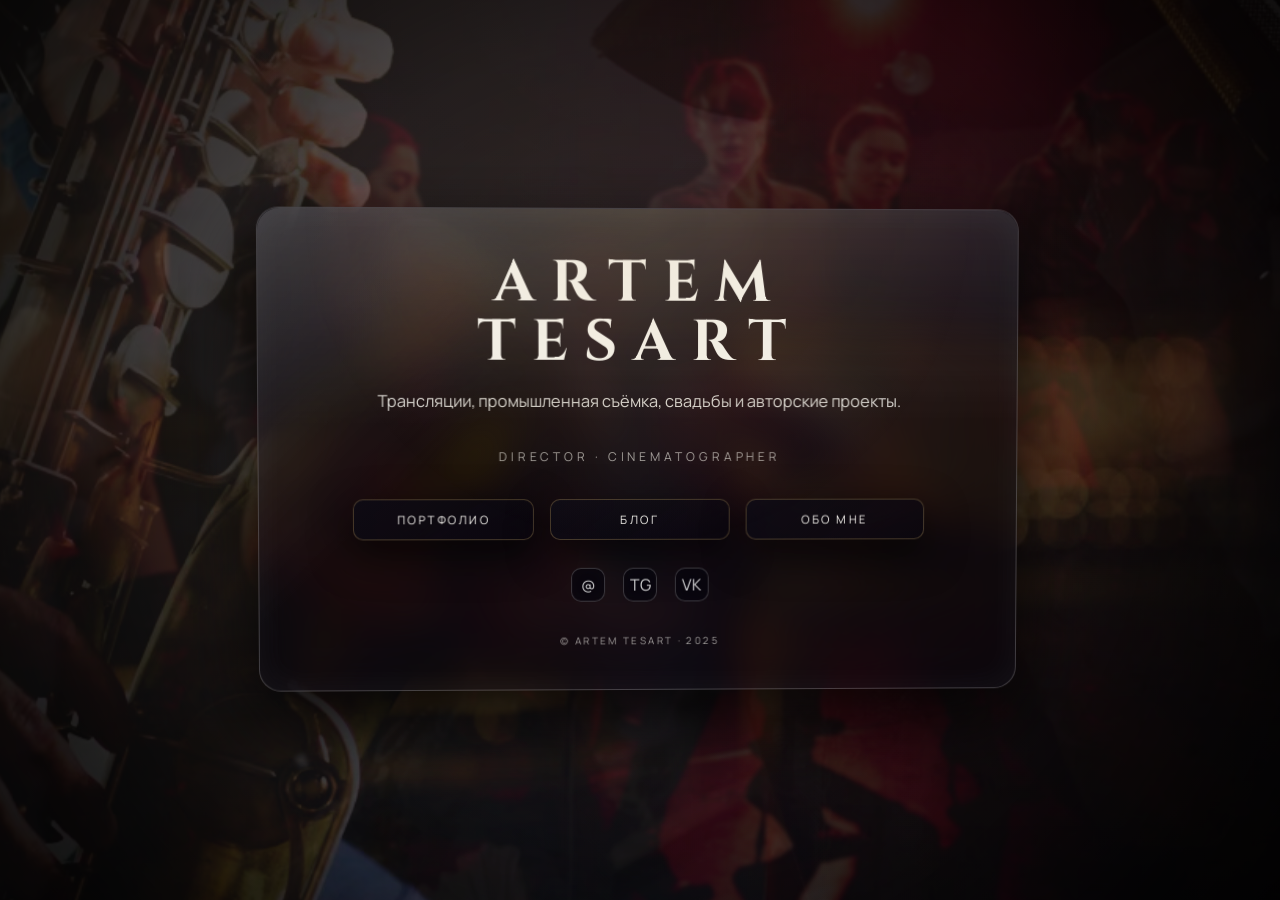
==== commit c56252c3: "Fix mobile scroll and modal layout" ====
--- a/index.html
+++ b/index.html
@@ -2,7 +2,7 @@
 <html lang="ru">
 <head> <title>Artem Tesart — видеограф и режиссёр монтажа</title>
 <meta charset="utf-8" />
-<meta name="theme-color" content="#0b0b10">
+<meta name="theme-color" content="#0b0a10">
 <meta name="apple-mobile-web-app-status-bar-style" content="black-translucent">
 <meta name="title" content="Artem Tesart — видеограф и режиссёр монтажа">
 <meta name="description" content="Коммерческие съёмки, авторские проекты, трансляции, клипы, свадьбы. Москва, Санкт-Петербург и другие города." /> <!-- Open Graph -->
@@ -18,10 +18,10 @@
 <meta name="twitter:image" content="https://tesart.site/og_preview.jpg"> <meta name="viewport" content="width=device-width, initial-scale=1" /> <!-- Favicon -->
 <link rel="icon" type="image/png" href="/favicon.png">
 <link rel="apple-touch-icon" href="/favicon.png"> <link rel="stylesheet" href="assets/css/base.css" /> <link rel="stylesheet" href="assets/css/spa.css" /> <link rel="stylesheet" href="assets/css/home.css" /> <link rel="stylesheet" href="assets/css/portfolio.css" /> <link rel="stylesheet" href="assets/css/blog.css" /> <link rel="stylesheet" href="assets/css/about.css" /> <link rel="manifest" href="/manifest.webmanifest">
-<meta name="theme-color" content="#0a0812"> <!-- iOS (ограниченно, но полезно) -->
+<!-- iOS (ограниченно, но полезно) -->
 <meta name="apple-mobile-web-app-capable" content="yes">
 <meta name="apple-mobile-web-app-status-bar-style" content="black-translucent">
-<link rel="apple-touch-icon" href="/icon-192.png"> </head> <body class="spa is-home is-loading"> <main class="spa-main"> <div class="preload" aria-hidden="true"><div class="preload__title">ARTEM TESART</div><div class="preload__glow"></div></div> <div class="cinema-stage" aria-hidden="true"> <div class="cinema-layer layer--back"></div> <div class="cinema-layer layer--mid"></div> <div class="cinema-layer layer--front"></div> <div class="cinema-glow"></div> </div> <!-- GLOBAL HEADER --> <header class="page-header spa-chrome" aria-label="Main Navigation"> <div class="page-header__name">ARTEM TESART</div> <nav class="page-header__nav"> <button class="nav-pill js-goto" data-target="home" type="button">Главная</button> <button class="nav-pill js-goto" data-target="portfolio" type="button">Портфолио</button> <button class="nav-pill js-goto" data-target="blog" type="button">Блог</button> <button class="nav-pill js-goto" data-target="about" type="button">Обо мне</button> </nav> </header> <!-- PAGES STRIP --> <div class="pages-strip"> <!-- HOME --> <section class="page page--home" data-page="home"> <section id="hero"> <div class="hero-content"> <div class="hero-panel"> <h1 class="hero-title hero-reveal">ARTEM<br>TESART</h1> <p class="hero-tagline hero-reveal"> Трансляции, промышленная съёмка, свадьбы и авторские проекты. </p> <p class="hero-role hero-reveal">DIRECTOR · CINEMATOGRAPHER</p> <div class="hero-buttons hero-reveal"> <button class="button hero-button js-goto" data-target="portfolio" type="button">Портфолио</button> <button class="button hero-button js-goto" data-target="blog" type="button">Блог</button> <button class="button hero-button js-goto" data-target="about" type="button">Обо мне</button> </div> <div class="contact-icons contact-icons--text hero-reveal"> <a href="mailto:tysart@arttistfoto.ru" class="ci" aria-label="Email">@</a> <a href="https://t.me/tysartpro" target="_blank" rel="noopener" class="ci" aria-label="Telegram">TG</a> <a href="https://vk.com/tysartru" target="_blank" rel="noopener" class="ci" aria-label="VK">VK</a>
+<link rel="apple-touch-icon" href="/icon-192.png"> </head> <body class="spa is-home is-loading"> <main class="spa-main"> <div class="preload" aria-hidden="true"><div class="preload__title">ARTEM<br>TESART</div><div class="preload__glow"></div></div> <div class="cinema-stage" aria-hidden="true"> <div class="cinema-layer layer--back"></div> <div class="cinema-layer layer--mid"></div> <div class="cinema-layer layer--front"></div> <div class="cinema-glow"></div> </div> <!-- GLOBAL HEADER --> <header class="page-header spa-chrome" aria-label="Main Navigation"> <div class="page-header__name">ARTEM TESART</div> <nav class="page-header__nav"> <button class="nav-pill js-goto" data-target="home" type="button">Главная</button> <button class="nav-pill js-goto" data-target="portfolio" type="button">Портфолио</button> <button class="nav-pill js-goto" data-target="blog" type="button">Блог</button> <button class="nav-pill js-goto" data-target="about" type="button">Обо мне</button> </nav> </header> <!-- PAGES STRIP --> <div class="pages-strip"> <!-- HOME --> <section class="page page--home" data-page="home"> <section id="hero"> <div class="hero-content"> <div class="hero-panel"> <h1 class="hero-title hero-reveal">ARTEM<br>TESART</h1> <p class="hero-tagline hero-reveal"> Трансляции, промышленная съёмка, свадьбы и авторские проекты. </p> <p class="hero-role hero-reveal">DIRECTOR · CINEMATOGRAPHER</p> <div class="hero-buttons hero-reveal"> <button class="button hero-button js-goto" data-target="portfolio" type="button">Портфолио</button> <button class="button hero-button js-goto" data-target="blog" type="button">Блог</button> <button class="button hero-button js-goto" data-target="about" type="button">Обо мне</button> </div> <div class="contact-icons contact-icons--text hero-reveal"> <a href="mailto:tysart@arttistfoto.ru" class="ci" aria-label="Email">@</a> <a href="https://t.me/tysartpro" target="_blank" rel="noopener" class="ci" aria-label="Telegram">TG</a> <a href="https://vk.com/tysartru" target="_blank" rel="noopener" class="ci" aria-label="VK">VK</a>
 </div> <div class="hero-copy-inline hero-reveal">© Artem Tesart · 2025</div> </div> </div> </section> </section>
 <div class="inner-lamp" aria-hidden="true"></div>
 <div class="home-darken"></div> <!-- PORTFOLIO -->
--- a/assets/css/base.css
+++ b/assets/css/base.css
@@ -44,6 +44,7 @@
   background-attachment: fixed;
 }
 
+
 body::after {
   content: "";
   position: fixed;
@@ -60,6 +61,18 @@
 
 button { font-family: inherit; }
 img { max-width: 100%; display: block; }
+button,
+a,
+input,
+textarea,
+select,
+.video-card,
+.lesson-card,
+.filter-btn,
+.nav-pill,
+.button {
+  -webkit-tap-highlight-color: transparent;
+}
 
 body.modal-open { overflow: hidden; }
 
--- a/assets/css/spa.css
+++ b/assets/css/spa.css
@@ -110,6 +110,7 @@
   height: 100%;
   overflow: hidden;
   pointer-events: auto;
+  min-height: 0;
 }
 
 .page--inner { overflow: hidden; }
@@ -119,12 +120,18 @@
   height: 100%;
   display: flex;
   flex-direction: column;
+  min-height: 0;
 }
 
 .page-body {
   flex: 1;
   overflow-y: auto;
   padding: 7rem 2.5rem 2.4rem;
+  -webkit-overflow-scrolling: touch;
+  overscroll-behavior: contain;
+  touch-action: pan-y;
+  min-height: 0;
+  height: 100%;
 }
 
 /* glass panel */
--- a/assets/css/home.css
+++ b/assets/css/home.css
@@ -30,7 +30,15 @@
   font-size: clamp(2.2rem, 6vw, 4.2rem);
   letter-spacing: 0.35em;
   text-transform: uppercase;
+  line-height: 1.05;
+  text-align: center;
+  opacity: 0;
   transform: scale(0.96);
+  animation: none;
+}
+
+body.fonts-ready .preload__title{
+  opacity: 1;
   animation: preloadZoom 1.4s ease forwards;
 }
 
@@ -83,6 +91,7 @@
     inset 0 0 35px rgba(255,255,255,.05);
   transition: transform 0.6s ease;
 }
+
 
 .hero-panel::before {
   content:"";
@@ -195,6 +204,55 @@
 @media (max-width: 640px) {
   .hero-panel { width: min(94vw, 720px); }
   .hero-title { font-size: 2.6rem; }
+  .preload__title{ letter-spacing: 0.26em; }
+}
+
+@media (max-height: 520px) and (orientation: landscape) {
+  .hero-content { align-items: center; }
+
+  .hero-panel {
+    width: min(92vw, 900px);
+    padding: 1.2rem 1.6rem 1.2rem;
+    border-radius: 18px;
+  }
+
+  .hero-title {
+    font-size: 2.1rem;
+    letter-spacing: 0.18em;
+    margin-bottom: 0.6rem;
+  }
+
+  .hero-tagline {
+    font-size: 0.9rem;
+    margin: 0 auto 1rem;
+  }
+
+  .hero-role {
+    font-size: 0.66rem;
+    letter-spacing: 0.22em;
+    margin-bottom: 1.1rem;
+  }
+
+  .hero-buttons {
+    flex-direction: row;
+    gap: 0.6rem;
+  }
+
+  .hero-button {
+    min-width: 0;
+    padding: 0.55rem 1.2rem;
+    font-size: 0.66rem;
+    letter-spacing: 0.18em;
+  }
+
+  .contact-icons {
+    margin-top: 1rem;
+    gap: 0.8rem;
+  }
+
+  .hero-copy-inline {
+    margin-top: 0.9rem;
+  }
 }
 
 body.is-home .page-footer{ display: none; }
--- a/assets/css/portfolio.css
+++ b/assets/css/portfolio.css
@@ -47,6 +47,7 @@
   border-color: rgba(214, 179, 107, 0.55);
   box-shadow: 0 14px 34px rgba(0,0,0,0.45);
 }
+
 
 /* Grid 3 / 2 / 1 */
 .portfolio-grid{
@@ -74,6 +75,7 @@
     rotateX(calc(var(--parallax-y) * 2.2deg))
     rotateY(calc(var(--parallax-x) * -2.2deg));
   transform-style: preserve-3d;
+  opacity: 0;
 }
 
 .video-card::after{
@@ -111,6 +113,15 @@
   box-shadow: 0 22px 65px rgba(0,0,0,0.7);
 }
 
+.page.is-enter .video-card{
+  opacity: 1;
+  transform:
+    translateY(0)
+    rotateX(calc(var(--parallax-y) * 2.2deg))
+    rotateY(calc(var(--parallax-x) * -2.2deg));
+  transition-delay: calc(var(--stagger) * 60ms);
+}
+
 /* “More glossy glass” thumb */
 .video-thumb{
   position: relative;
@@ -128,6 +139,7 @@
   backdrop-filter: blur(14px) saturate(140%);
   -webkit-backdrop-filter: blur(14px) saturate(140%);
 }
+
 
 .video-thumb picture{
   position: absolute;
@@ -164,6 +176,7 @@
   filter: contrast(1.05) brightness(.92) saturate(1.05);
 }
 
+
 .video-card:hover .video-preview{
   transform: scale(1.05);
   filter: contrast(1.08) brightness(.98) saturate(1.08);
@@ -201,6 +214,7 @@
   opacity: 0.78;
 }
 
+
 /* Hidden by filter */
 .video-card.is-hidden{ display: none; }
 
@@ -227,6 +241,7 @@
   transition: opacity .35s ease;
 }
 
+
 .modal__dialog{
   position: absolute;
   left: 50%;
@@ -244,6 +259,27 @@
   transition: opacity .22s ease, transform .22s ease;
 }
 
+@media (max-height: 520px) and (orientation: landscape){
+  .modal__dialog{
+    width: min(880px, calc(100vw - 1.2rem));
+    max-height: calc(100vh - 1.2rem);
+  }
+
+  .modal__media{
+    aspect-ratio: 16 / 8.2;
+  }
+
+  .modal__meta{
+    padding: 0.6rem 0.9rem 0.7rem;
+  }
+
+  .modal__title{ font-size: 0.9rem; }
+  .modal__desc{ font-size: 0.74rem; }
+
+  .modal__nav{ display: none; }
+}
+
+
 .modal.is-open .modal__backdrop{ opacity: 1; }
 
 .modal__media{
@@ -266,6 +302,7 @@
   border-top: 1px solid rgba(255,255,255,0.10);
   background: linear-gradient(to bottom, rgba(255,255,255,0.06), rgba(255,255,255,0));
 }
+
 
 .modal__year{
   font-size: 0.62rem;
--- a/assets/css/blog.css
+++ b/assets/css/blog.css
@@ -20,7 +20,9 @@
     rotateX(calc(var(--parallax-y) * 2deg))
     rotateY(calc(var(--parallax-x) * -2deg));
   transform-style: preserve-3d;
+  opacity: 0;
 }
+
 
 .lesson-card::after{
   content: "";
@@ -59,11 +61,20 @@
   box-shadow: 0 22px 65px rgba(0,0,0,0.65);
 }
 
+.page.is-enter .lesson-card{
+  opacity: 1;
+  transform:
+    rotateX(calc(var(--parallax-y) * 2deg))
+    rotateY(calc(var(--parallax-x) * -2deg));
+  transition-delay: calc(var(--stagger) * 60ms);
+}
+
 .lesson-thumb{
   position: relative;
   aspect-ratio: 16 / 9;
   background: #000;
 }
+
 
 .lesson-thumb picture{
   position: absolute;
--- a/assets/css/about.css
+++ b/assets/css/about.css
@@ -59,6 +59,7 @@
   transition: transform .25s ease, box-shadow .25s ease;
   transform-style: preserve-3d;
 }
+
 
 .about-card::after{
   content: "";
@@ -143,6 +144,17 @@
   font-size: .85rem;
 }
 
+.about-note a{
+  color: var(--text-strong);
+  text-decoration-color: rgba(214, 179, 107, 0.45);
+  text-underline-offset: 3px;
+}
+
+.about-note a:hover{
+  color: #fff;
+  text-decoration-color: rgba(214, 179, 107, 0.8);
+}
+
 @media (max-width: 980px){
   .about-grid{ grid-template-columns: 1fr; }
   .about-panel{ padding: 2.2rem 1.4rem 3rem; }
